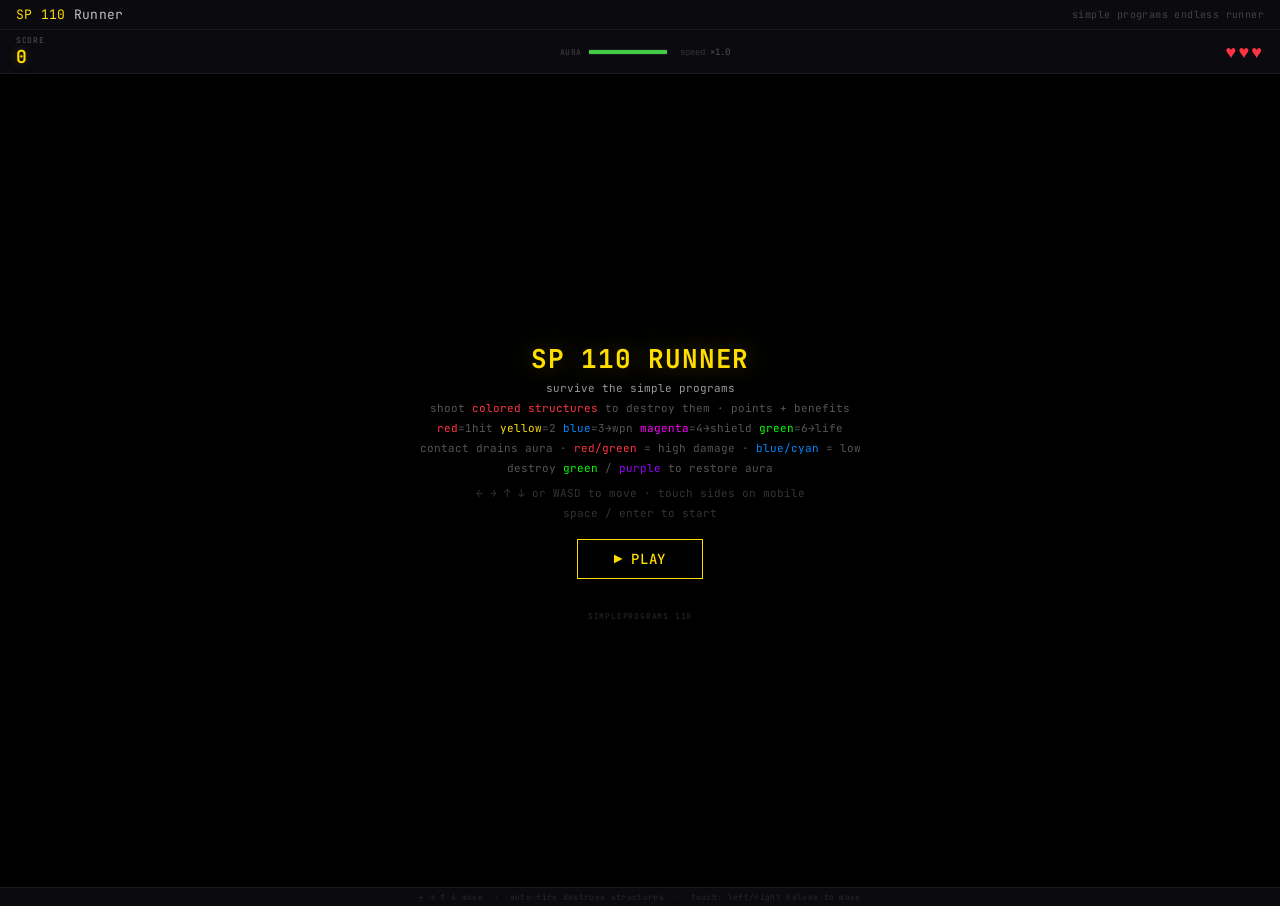
==== SG_v8.html @ 90c5df20 "added game file" ====
<!DOCTYPE html>
<html lang="en">
<head>
<meta charset="UTF-8">
<meta name="viewport" content="width=device-width, initial-scale=1.0, user-scalable=no">
<title>SP 110 Runner</title>
<style>
  @import url('https://fonts.googleapis.com/css2?family=JetBrains+Mono:wght@300;400;500;700&display=swap');
  *{margin:0;padding:0;box-sizing:border-box;-webkit-tap-highlight-color:transparent}
  body{
    background:#000;color:#c0c0c8;
    font-family:'JetBrains Mono',monospace;
    height:100vh;display:flex;flex-direction:column;
    overflow:hidden;user-select:none;touch-action:none;
  }
  .top-bar{
    display:flex;align-items:center;justify-content:space-between;
    padding:6px 16px;border-bottom:1px solid #1a1a22;
    flex-shrink:0;background:#0a0a0f;z-index:20;
  }
  .top-bar h1{font-size:13px;font-weight:400;letter-spacing:0.02em}
  .top-bar h1 em{color:#ffdd00;font-style:normal}
  .top-bar .sub{font-size:10px;color:#444;letter-spacing:0.04em}
  .hud-bar{
    display:flex;align-items:center;justify-content:space-between;
    padding:5px 16px;border-bottom:1px solid #1a1a22;
    flex-shrink:0;background:#0a0a0f;z-index:20;
  }
  .hud-left,.hud-right{display:flex;align-items:center;gap:10px}
  .hud-center{display:flex;align-items:center;gap:12px}
  .score-display{
    font-size:18px;font-weight:700;color:#ffdd00;
    text-shadow:0 0 12px rgba(255,221,0,0.25);min-width:60px;
  }
  .score-label{font-size:8px;color:#555;letter-spacing:0.08em;text-transform:uppercase}
  .lives-display{font-size:18px;color:#ff3344;letter-spacing:2px}
  .shield-group{display:flex;align-items:center;gap:6px}
  .shield-label{font-size:8px;color:#444;letter-spacing:0.06em;text-transform:uppercase}
  .shield-track{width:60px;height:6px;background:#111;border:1px solid #1a1a22;border-radius:1px;overflow:hidden}
  .shield-fill{height:100%;background:#00aaaa;transition:width 0.1s;border-radius:1px}
  .hp-group{display:flex;align-items:center;gap:6px}
  .hp-label{font-size:8px;color:#444;letter-spacing:0.06em;text-transform:uppercase}
  .hp-track{width:80px;height:6px;background:#111;border:1px solid #1a1a22;border-radius:1px;overflow:hidden}
  .hp-fill{height:100%;background:#44cc44;transition:width 0.05s;border-radius:1px}
  .stat{font-size:9px;color:#333}
  .stat em{color:#555;font-style:normal}
  .arena{flex:1;display:flex;align-items:center;justify-content:center;position:relative;background:#000}
  canvas{image-rendering:pixelated;display:block}
  .controls-hint{
    font-size:8px;color:#2a2a2a;text-align:center;
    padding:4px;border-top:1px solid #1a1a22;flex-shrink:0;
    background:#0a0a0f;letter-spacing:0.04em;
  }
  .overlay{
    position:absolute;inset:0;
    display:flex;flex-direction:column;align-items:center;justify-content:center;
    background:rgba(0,0,0,0.92);z-index:30;gap:4px;
  }
  .overlay.hidden{display:none}
  .overlay h1{font-size:26px;font-weight:700;letter-spacing:0.03em;text-shadow:0 0 24px rgba(255,221,0,0.3)}
  .overlay p{font-size:11px;color:#555;text-align:center;margin:1px 0}
  .overlay .bright{color:#999}
  .overlay .hl{color:#ffdd00}
  .overlay .rd{color:#ff3344}
  .overlay .mg{color:#ff00ff}
  .overlay .cy{color:#00cccc}
  .overlay .bl{color:#0088ff}
  .overlay .dim{color:#333}
  .overlay button{
    margin-top:14px;background:none;border:1px solid #ffdd00;color:#ffdd00;
    font-family:inherit;font-size:14px;font-weight:500;
    padding:10px 36px;cursor:pointer;letter-spacing:0.04em;transition:all 0.15s;
  }
  .overlay button:hover{background:#ffdd00;color:#000}
  .overlay .hs{font-size:9px;color:#333;margin-top:8px}
  .overlay .rule-tag{font-size:8px;color:#2a2a2a;margin-top:16px;letter-spacing:0.1em;text-transform:uppercase}
</style>
</head>
<body>

<div class="top-bar">
  <h1><em>SP 110</em> Runner</h1>
  <div class="sub">simple programs endless runner</div>
</div>

<div class="hud-bar">
  <div class="hud-left">
    <div>
      <div class="score-label">score</div>
      <div class="score-display" id="scoreDisp">0</div>
    </div>
  </div>
  <div class="hud-center">
    <div class="hp-group">
      <div class="hp-label">aura</div>
      <div class="hp-track"><div class="hp-fill" id="auraFill"></div></div>
    </div>
    <div class="stat">speed <em id="speedDisp">×1.0</em></div>
    <div class="stat" id="comboDisp" style="color:#333"></div>
  </div>
  <div class="hud-right">
    <div class="lives-display" id="livesDisp">♥♥♥</div>
  </div>
</div>

<div class="arena" id="arenaWrap">
  <canvas id="c"></canvas>
  <div class="overlay" id="overlay">
    <h1 id="olTitle" style="color:#ffdd00">SP 110 RUNNER</h1>
    <p class="bright" id="olSub">survive the simple programs</p>
    <p>shoot <span class="rd">colored structures</span> to destroy them · points + benefits</p>
    <p><span class="rd">red</span>=1hit <span class="hl">yellow</span>=2 <span class="bl">blue</span>=3→wpn <span class="mg">magenta</span>=4→shield <span style="color:#00ff00">green</span>=6→life</p>
    <p>contact drains aura · <span class="rd">red/green</span> = high damage · <span class="bl">blue/cyan</span> = low</p>
    <p>destroy <span style="color:#00ff00">green</span> / <span style="color:#9900ff">purple</span> to restore aura</p>
    <p class="dim" style="margin-top:6px">← → ↑ ↓ or WASD to move · touch sides on mobile</p>
    <p class="dim">space / enter to start</p>
    <button id="btn">▶ PLAY</button>
    <div class="hs" id="hsDisp"></div>
    <div class="rule-tag">SimplePrograms 110</div>
  </div>
</div>

<div class="controls-hint">
  ← → ↑ ↓ move &nbsp;·&nbsp; auto-fire destroys structures &nbsp;·&nbsp; touch: left/right halves to move
</div>

<script>
const canvas=document.getElementById("c");
const ctx=canvas.getContext("2d");
const CELL=6;

let W,H;
function resize(){
  const wrap=document.getElementById('arenaWrap');
  W=canvas.width=wrap.clientWidth;
  H=canvas.height=wrap.clientHeight;
}
resize();
window.addEventListener("resize",resize);

// =====================================================
// COLOR PATTERNS
// =====================================================
const COLOR_PATTERNS=[
  {length:11,color:'lightgray',hex:'#D3D3D3'},
  {length:10,color:'darkgreen',hex:'#023d33'},
  {length:9, color:'green',    hex:'#00FF00'},
  {length:8, color:'yellow',   hex:'#ffff00'},
  {length:7, color:'purple',   hex:'#9900ff'},
  {length:6, color:'cyan',     hex:'#00ffff'},
  {length:5, color:'magenta',  hex:'#ff00ff'},
  {length:4, color:'blue',     hex:'#0066ff'},
  {length:3, color:'darkgrey', hex:'#404040'},
  {length:2, color:'silver',    hex:'#ffffff'},
  {length:1, color:'red',      hex:'#ff0000'},
];
COLOR_PATTERNS.sort((a,b)=>b.length-a.length);

const HEX_MAP={black:'#000000',white:'#000000',darkgrey:'#404040'};
COLOR_PATTERNS.forEach(p=>HEX_MAP[p.color]=p.hex);
function displayHex(c){return HEX_MAP[c]||'#000000';}

const GLOW={
  yellow:'rgba(255,255,0,',red:'rgba(255,0,0,',magenta:'rgba(255,0,255,',
  cyan:'rgba(0,255,255,',green:'rgba(0,255,0,',blue:'rgba(0,102,255,',
  purple:'rgba(153,0,255,',silver:'rgba(255,255,255,',white:'rgba(255,255,255,',
};

// =====================================================
// RULE 110
// =====================================================
const RULE=[0,1,1,1,0,1,1,0];
function r110(L,M,R){return RULE[(L<<2)|(M<<1)|R];}
function evolve(prev){
  const n=prev.length,next=new Uint8Array(n);
  for(let i=0;i<n;i++) next[i]=r110(prev[(i-1+n)%n],prev[i],prev[(i+1)%n]);
  return next;
}

function computeColors(nextState,prevState,prevColors,N){
  const nc=new Array(N);
  for(let i=0;i<N;i++) nc[i]=nextState[i]?'black':'white';
  if(prevColors){
    for(let i=0;i<N;i++){
      if(nextState[i]===0&&prevColors[i]!=='black'&&prevColors[i]!=='white')
        nc[i]=prevColors[i];
    }
  }
  for(const pat of COLOR_PATTERNS){
    const len=pat.length;
    for(let i=0;i<N;i++){
      if(nextState[(i-1+N)%N]===1&&nextState[(i+len)%N]===1){
        let ok=true;
        for(let j=0;j<len;j++){
          if(nextState[(i+j)%N]!==0){ok=false;break;}
          if(prevState&&prevState[(i+j)%N]!==1){ok=false;break;}
        }
        if(ok) for(let j=0;j<len;j++) nc[(i+j)%N]=pat.color;
      }
    }
  }
  return nc;
}

const ETHER=[0,0,0,1,0,0,1,1,0,1,1,1,1,1];

// =====================================================
// TUNABLE: HITS TO DESTROY & POINTS
// =====================================================
const HITS_TO_DESTROY={
  red:1, silver:2, yellow:20, blue:4, cyan:12,
  magenta:8, lightgray:4, purple:5, green:6, darkgreen:7,
};
const SHOOT_PTS={
  red:1, silver:1, yellow:2, blue:3, cyan:3,
  magenta:5, purple:6, lightgray:8, green:8, darkgreen:12,
};

// =====================================================
// GAME STATE
// =====================================================
let COLS,ROWS;
let caState,caColors;
let rowBuffer=[];
let scrollY=0;
let scrollSpeed=0.8,baseSpeed=0.8;
let generation=0;
let perturbChance=0,perturbTimer=0;

let ship={x:0};
let shipRow;
let score=0,lives=3;
let gameActive=false;
let hitFlash=0,iframes=0;
let highScore=0;
try{highScore=parseInt(localStorage.getItem('sp110hs')||'0');}catch(e){}
let fx=[],trails=[],screenShake=0;
let bullets=[],shootTimer=0;

let combo=0,comboTimer=0;
const COMBO_WINDOW=60;
let popups=[];

let weaponTier=0,weaponTimer=0,weaponXP=0;
const WEAPON_XP_DUAL=3;
const WEAPON_XP_TRIPLE=7;
const WEAPON_DURATION=600;
const SHOOT_RATE=14;
const BULLET_SPEED=6;

let shipVx=0,shipVy=0;
const ACCEL=0.1,FRICTION=0.85,MAX_SPEED=1.8;

// =====================================================
// AURA SYSTEM — unified shield/HP as always-on energy field
// Contact with hazards drains aura. Aura = 0 → lose life → refill.
// Only green/purple structure kills restore aura.
// =====================================================
let aura=100;
const AURA_MAX=100;

// Aura healed when DESTROYING a structure of this color (tunable!)
const COLOR_HEAL={
  green:   25,    // big heal — 6 hits to destroy
  purple:  20,    // good heal — 5 hits to destroy
};

// Per-color damage per frame per touching cell (tunable!)
const COLOR_DAMAGE={
  red:      1.8,    // spike — high damage
  silver:   0.3,    // very low — common small structure
  yellow:   0.8,    // steady medium
  blue:     0.4,    // low persistent
  cyan:     0.3,    // low (dangerous in groups)
  magenta:  0.6,    // moderate (risk-reward)
  green:    2.5,    // very high density damage
  purple:   0.7,    // moderate
  lightgray:0.5,    // moderate
  darkgreen:3.0,    // almost lethal zone
};

// =====================================================
// STRUCTURE ID SYSTEM
// Each row stores struct[] — an Int32Array of structure IDs.
// IDs propagate top-down during advanceCA for same-color
// vertically/horizontally connected cells.
// =====================================================
let nextStructId=1;
let structHP=new Map(); // structId → {hp, maxHp, color}

// =====================================================
// INIT
// =====================================================
function initGame(){
  const raw=Math.floor(W/CELL);
  COLS=raw-(raw%14);
  ROWS=Math.floor(H/CELL);
  shipRow=ROWS-5;

  caState=new Uint8Array(COLS);
  for(let i=0;i<COLS;i++) caState[i]=ETHER[i%14];
  caColors=new Array(COLS);
  for(let i=0;i<COLS;i++) caColors[i]=caState[i]?'black':'white';

  rowBuffer=[];
  nextStructId=1;
  structHP.clear();

  for(let r=0;r<ROWS+60;r++) advanceCA();

  scrollY=0;scrollSpeed=0.8;baseSpeed=0.8;
  generation=0;
  perturbChance=0.015;perturbTimer=0;
  ship.x=Math.floor(COLS/2);
  shipVx=0;shipVy=0;
  score=0;lives=3;
  aura=AURA_MAX;
  hitFlash=0;iframes=0;fx=[];trails=[];screenShake=0;
  bullets=[];shootTimer=0;
  combo=0;comboTimer=0;popups=[];
  weaponTier=0;weaponTimer=0;weaponXP=0;
  updateUI();
}

// =====================================================
// ADVANCE CA + ASSIGN STRUCTURE IDs
// =====================================================
function advanceCA(){
  let ns=evolve(caState);

  if(Math.random()<perturbChance){
    const pos=Math.floor(Math.random()*COLS);
    const sz=1+Math.floor(Math.random()*3);
    for(let i=0;i<sz;i++) ns[(pos+i)%COLS]^=1;
  }

  const nc=computeColors(ns,caState,caColors,COLS);

  // Create row with struct ID array
  const structArr=new Int32Array(COLS);
  const row={colors:nc.slice(),struct:structArr};
  rowBuffer.push(row);

  // Assign structure IDs by propagation
  const prev=rowBuffer.length>=2?rowBuffer[rowBuffer.length-2]:null;
  for(let c=0;c<COLS;c++){
    const col=nc[c];
    // Skip ether/background cells
    if(col==='black'||col==='white'||col==='darkgrey') continue;

    // Try to inherit ID from parent row (same color, vertical+diagonal neighbors)
    if(prev){
      let parentId=0;
      for(let dc=-1;dc<=1;dc++){
        const pc=(c+dc+COLS)%COLS;
        if(prev.struct[pc]>0&&prev.colors[pc]===col){
          parentId=prev.struct[pc];
          break;
        }
      }
      if(parentId>0){ structArr[c]=parentId; continue; }
    }

    // Try horizontal neighbor in current row (already assigned, left to right)
    if(c>0&&structArr[c-1]>0&&nc[c-1]===col){
      structArr[c]=structArr[c-1];
      continue;
    }

    // New structure — assign fresh ID
    structArr[c]=nextStructId++;
  }

  if(rowBuffer.length>ROWS+200) rowBuffer.shift();
  caState=ns;
  caColors=nc;
  generation++;
}

// =====================================================
// DESTROY STRUCTURE BY ID — wipes all cells with that ID
// =====================================================
function destroyStructure(structId,structColor){
  let cx=0,cy=0,count=0;

  for(let i=0;i<rowBuffer.length;i++){
    const row=rowBuffer[i];
    const screenRow=rowBuffer.length-1-i;
    for(let c=0;c<COLS;c++){
      if(row.struct[c]===structId){
        row.colors[c]='darkgrey';
        row.struct[c]=0;
        const px=c*CELL+CELL/2;
        const py=screenRow*CELL+CELL/2;
        cx+=px;cy+=py;count++;
        if(Math.random()<0.4) spawnFX(px,py,structColor,2);
      }
    }
  }

  if(count===0) return{cx:0,cy:0,count:0};
  cx/=count;cy/=count;
  spawnFX(cx,cy,structColor,12);
  return{cx,cy,count};
}

// =====================================================
// SHOOTING
// =====================================================
function fireWeapon(){
  const sx=ship.x*CELL+CELL*0.5;
  const sy=Math.floor(shipRow)*CELL-CELL;
  if(weaponTier===0){
    bullets.push({x:sx,y:sy,vx:0,life:122});
  }else if(weaponTier===1){
    bullets.push({x:sx-CELL*0.8,y:sy,vx:-0.3,life:122});
    bullets.push({x:sx+CELL*0.8,y:sy,vx:0.3,life:122});
  }else{
    bullets.push({x:sx,y:sy,vx:0,life:124});
    bullets.push({x:sx-CELL,y:sy+CELL*0.3,vx:-0.5,life:120});
    bullets.push({x:sx+CELL,y:sy+CELL*0.3,vx:0.5,life:120});
  }
}

function spawnFX(x,y,colorName,n){
  const hex=displayHex(colorName);
  for(let i=0;i<n;i++){
    fx.push({x,y,vx:(Math.random()-0.5)*4,vy:(Math.random()-0.5)*4-0.5,
      life:14+Math.random()*14,hex,colorName,size:2+Math.random()*3});
  }
}

// =====================================================
// UPDATE
// =====================================================
function update(){
  if(!gameActive) return;

  shootTimer++;
  const rate=weaponTier>=2?SHOOT_RATE-3:SHOOT_RATE;
  if(shootTimer>=rate){shootTimer=0;fireWeapon();}

  scrollY+=scrollSpeed;
  while(scrollY>=CELL){scrollY-=CELL;advanceCA();score+=1;}

  for(const b of bullets){b.y-=BULLET_SPEED;b.x+=(b.vx||0);b.life--;}

  // =====================================================
  // BULLET → STRUCTURE COLLISION
  // =====================================================
  for(const b of bullets){
    if(b.dead) continue;
    const baseCol=Math.floor(b.x/CELL);
    const screenRow=Math.floor(b.y/CELL);
    const bi=rowBuffer.length-1-screenRow;
    if(bi<0||bi>=rowBuffer.length) continue;

    for(let offset=-1;offset<=1;offset++){
      const col=baseCol+offset;
      if(col<0||col>=COLS) continue;
      const cellColor=rowBuffer[bi].colors[col];

      if(cellColor==='black'||cellColor==='white'||cellColor==='darkgrey') continue;
      const maxHP=HITS_TO_DESTROY[cellColor];
      if(!maxHP) continue;

      const structId=rowBuffer[bi].struct[col];
      if(!structId) continue;

      // Init HP on first hit
      if(!structHP.has(structId)){
        structHP.set(structId,{hp:maxHP,maxHp:maxHP,color:cellColor});
      }

      const struct=structHP.get(structId);
      struct.hp--;

      // Hit spark
      spawnFX(col*CELL+CELL/2,screenRow*CELL+CELL/2,cellColor,3);

      if(struct.hp<=0){
        // DESTROY entire structure
        const{cx,cy,count}=destroyStructure(structId,cellColor);
        structHP.delete(structId);

        if(count>0){
          const basePts=(SHOOT_PTS[cellColor]||1);
          // Flat points per structure (not × cell count)
          combo++;comboTimer=COMBO_WINDOW;
          const mult=Math.min(combo,5);
          const totalPts=basePts*mult;
          score+=totalPts;

          const txt=mult>1?`+${totalPts} ×${mult}`:`+${basePts}`;
          popups.push({x:cx,y:cy,text:txt,life:45,
            color:mult>=4?'#ff8800':mult>=3?'#ffdd00':'#ffff00'});

          // === COLOR-SPECIFIC BENEFITS ===
          if(cellColor==='magenta'){
            const healAmt=15+count*2;
            aura=Math.min(AURA_MAX,aura+healAmt);
            popups.push({x:cx,y:cy-14,text:'AURA +'+healAmt,life:40,color:'#ff00ff'});
          }
          else if(cellColor==='blue'){
            const xpGain=Math.ceil(count/2);
            weaponXP+=xpGain;
            weaponTimer=WEAPON_DURATION;
            const oldTier=weaponTier;
            if(weaponXP>=WEAPON_XP_TRIPLE) weaponTier=2;
            else if(weaponXP>=WEAPON_XP_DUAL) weaponTier=1;
            if(weaponTier>oldTier){
              popups.push({x:cx,y:cy-14,text:['','DUAL SHOT','TRIPLE SHOT'][weaponTier],life:50,color:'#0088ff'});
            }else{
              const target=weaponTier===0?WEAPON_XP_DUAL:WEAPON_XP_TRIPLE;
              popups.push({x:cx,y:cy-14,text:`WPN ${weaponXP}/${target}`,life:30,color:'#0066ff'});
            }
          }
          else if(cellColor==='cyan'){
            score += 2; // small bonus instead
            popups.push({x:cx,y:cy-14,text:'FLOW BONUS',life:40,color:'#00ffff'});
          }
          else if(cellColor==='green'){
            if(lives<3){lives++;popups.push({x:cx,y:cy-14,text:'+1 LIFE',life:50,color:'#00ff00'});}
            else{score+=20;popups.push({x:cx,y:cy-14,text:'+20 BONUS',life:40,color:'#00ff00'});}
          }
          else if(cellColor==='purple'){
            aura=AURA_MAX;
            popups.push({x:cx,y:cy-14,text:'AURA MAX',life:45,color:'#9900ff'});
          }

          // Aura heal from destroying this color
          const healAmt=COLOR_HEAL[cellColor]||0;
          if(healAmt>0 && aura<AURA_MAX){
            const oldAura=aura;
            aura=Math.min(AURA_MAX,aura+healAmt);
            const gained=Math.round(aura-oldAura);
            if(gained>0){
              popups.push({x:cx,y:cy-28,text:`AURA +${gained}`,life:35,color:'#00dddd'});
            }
          }
        }
      }else{
        popups.push({x:col*CELL+CELL/2,y:screenRow*CELL+CELL/2-6,
          text:`${struct.hp}`,life:18,color:'#888888'});
      }

      b.dead=true;
      break;
    }
  }
  bullets=bullets.filter(b=>!b.dead&&b.life>0);

  // Difficulty ramp
  perturbTimer++;
  if(perturbTimer%600===0){
    baseSpeed=Math.min(2.2,baseSpeed+0.04);
    scrollSpeed=baseSpeed;
    perturbChance=Math.min(0.045,perturbChance+0.0015);
  }

  if(hitFlash>0) hitFlash--;
  if(iframes>0) iframes--;
  if(screenShake>0) screenShake--;

  // Weapon timer
  if(weaponTimer>0){
    weaponTimer--;
    if(weaponTimer<=0){
      if(weaponTier>0){
        weaponTier--;
        weaponXP=weaponTier===1?WEAPON_XP_DUAL:0;
        weaponTimer=weaponTier>0?WEAPON_DURATION:0;
      }
    }
  }

  if(comboTimer>0){comboTimer--;if(comboTimer<=0) combo=0;}

  // Engine trail
  const shipRowI=Math.floor(shipRow);
  if(Math.random()<0.7){
    trails.push({
      x:ship.x*CELL+CELL*0.5+(Math.random()-0.5)*CELL,
      y:shipRowI*CELL+CELL*2.5,
      vy:0.4+Math.random()*0.6,life:10+Math.random()*10,
      size:2+Math.random()*2,
    });
  }

  // =====================================================
  // SHIP COLLISION — exposure-based aura drain
  // Damage = sum of per-color damage for all touching cells
  // Aura = 0 → lose life → refill aura to max
  // =====================================================
  const sc=Math.floor(ship.x);
  let frameDamage=0;
  let contactCells=0;

  for(let dr=-1;dr<=2;dr++){
    for(let dc=-1;dc<=1;dc++){
      const screenR=shipRowI+dr;
      const c=sc+dc;
      const bi=rowBuffer.length-1-screenR;
      if(bi<0||bi>=rowBuffer.length||c<0||c>=COLS) continue;
      const col=rowBuffer[bi].colors[c];

      if(col==='black'||col==='white'||col==='darkgrey') continue;

      const dmg=COLOR_DAMAGE[col]||0.5;
      frameDamage+=dmg;
      contactCells++;
    }
  }

  if(contactCells>0 && iframes<=0){
    aura-=frameDamage;

    // Visual feedback proportional to damage
    if(frameDamage>1.5) hitFlash=Math.max(hitFlash,8);
    if(frameDamage>3) screenShake=Math.max(screenShake,4);

    // Damage sparks from aura
    if(Math.random()<Math.min(0.25,0.04*contactCells)){
      spawnFX(ship.x*CELL+(Math.random()-0.5)*CELL*3,
              shipRowI*CELL+(Math.random()-0.5)*CELL*3,'cyan',1);
    }

    // Aura depleted — lose a life
    if(aura<=0){
      lives--;
      aura=AURA_MAX; // refill to 100%
      hitFlash=25;iframes=90;screenShake=16;
      combo=0;comboTimer=0;

      if(weaponTier>0){weaponTier--;weaponXP=weaponTier===1?WEAPON_XP_DUAL:0;}
      else{weaponXP=0;}

      spawnFX(ship.x*CELL,shipRowI*CELL,'red',20);
      popups.push({x:ship.x*CELL,y:shipRowI*CELL,text:'AURA BREAK!',life:40,color:'#ff3344'});

      if(lives<=0){endGame();return;}
    }
  }

  for(const p of fx){p.x+=p.vx;p.y+=p.vy;p.vy+=0.03;p.life--;}
  fx=fx.filter(p=>p.life>0);
  for(const t of trails){t.y+=t.vy;t.life--;}
  trails=trails.filter(t=>t.life>0);
  for(const p of popups){p.y-=0.8;p.life--;}
  popups=popups.filter(p=>p.life>0);

  // Periodic cleanup of stale structHP entries
  if(generation%300===0){
    const activeIds=new Set();
    const start=Math.max(0,rowBuffer.length-ROWS-10);
    for(let i=start;i<rowBuffer.length;i++){
      const row=rowBuffer[i];
      for(let c=0;c<COLS;c++) if(row.struct[c]>0) activeIds.add(row.struct[c]);
    }
    for(const[id]of structHP){
      if(!activeIds.has(id)) structHP.delete(id);
    }
  }

  updateUI();
}

function endGame(){
  gameActive=false;
  const finalScore=score;
  if(finalScore>highScore){highScore=finalScore;try{localStorage.setItem('sp110hs',highScore);}catch(e){}}
  initGame();
  score=finalScore;
  gameActive=false;
  showOverlay(true);
}

// =====================================================
// DRAW
// =====================================================
function draw(){
  let shX=0,shY=0;
  if(screenShake>0){shX=(Math.random()-0.5)*screenShake*0.5;shY=(Math.random()-0.5)*screenShake*0.5;}

  ctx.save();
  ctx.translate(shX,shY);
  ctx.fillStyle='#000';
  ctx.fillRect(-2,-2,W+4,H+4);

  for(let screenRow=0;screenRow<=ROWS;screenRow++){
    const bi=rowBuffer.length-1-screenRow;
    if(bi<0||bi>=rowBuffer.length) continue;
    const sy=screenRow*CELL+scrollY;
    if(sy<-CELL||sy>H) continue;
    const colors=rowBuffer[bi].colors;
    for(let c=0;c<COLS;c++){
      const col=colors[c];
      const hex=displayHex(col);
      if(hex==='#000000') continue;
      ctx.fillStyle=hex;
      ctx.fillRect(c*CELL,sy,CELL,CELL);
      if(GLOW[col]){
        ctx.fillStyle=GLOW[col]+'0.08)';
        ctx.fillRect(c*CELL-1,sy-1,CELL+2,CELL+2);
      }
    }
  }

  ctx.fillStyle='rgba(0,0,0,0.04)';
  for(let y=0;y<H;y+=2) ctx.fillRect(0,y,W,1);

  if(!gameActive){ctx.restore();return;}

  const shipRowI=Math.floor(shipRow);

  for(const t of trails){
    const a=Math.max(0,t.life/20);
    ctx.fillStyle=`rgba(255,${80+Math.random()*150|0},0,${a*0.5})`;
    ctx.fillRect(t.x-t.size/2,t.y,t.size,t.size);
  }

  const sx=ship.x*CELL;
  const sy=shipRowI*CELL;

  // Aura glow — always visible, intensity reflects charge
  {
    const auraFrac=Math.max(0,aura/AURA_MAX);
    if(auraFrac<=0) return;

    const now=Date.now()*0.003;
    const pulse=0.15+Math.sin(now)*0.05;
    const w=2 + auraFrac*4;

    const r=auraFrac>0.6?0:auraFrac>0.3?200:255;
    const g=auraFrac>0.6?220:auraFrac>0.3?180:60;
    const b=auraFrac>0.6?220:auraFrac>0.3?50:50;

    ctx.lineWidth=w;
    ctx.strokeStyle=`rgba(${r},${g},${b},${0.25+pulse})`;

    ctx.beginPath();

    // enlarged triangle around ship
    ctx.moveTo(sx+CELL*0.5, sy-CELL*2.2);
    ctx.lineTo(sx-CELL*2.4, sy+CELL*3.2);
    ctx.lineTo(sx+CELL*3.2, sy+CELL*3.2);
    ctx.closePath();

    ctx.stroke();

    // inner shimmer lines
    ctx.lineWidth=1;
    ctx.strokeStyle=`rgba(${r},${g},${b},${0.35+pulse})`;

    ctx.beginPath();
    ctx.moveTo(sx+CELL*0.5, sy-CELL*1.6);
    ctx.lineTo(sx-CELL*1.7, sy+CELL*2.4);
    ctx.lineTo(sx+CELL*2.4, sy+CELL*2.4);
    ctx.closePath();

    ctx.stroke();

    // low aura instability flicker
    if(auraFrac<0.25 && Math.floor(Date.now()/120)%2===0){
      ctx.strokeStyle='rgba(255,60,60,0.4)';
      ctx.lineWidth=2;
      ctx.stroke();
    }
  }

  if(iframes>0&&Math.floor(iframes/4)%2===0){
    drawPopups();drawFX();ctx.restore();return;
  }

  for(const b of bullets){
    ctx.fillStyle='rgba(255,50,50,0.15)';
    ctx.fillRect(b.x-2,b.y,4,CELL*2);
    ctx.fillStyle='#ff2222';
    ctx.fillRect(b.x-2,b.y-3,4,6);
    ctx.fillStyle='#ff8888';
    ctx.fillRect(b.x-1,b.y-4,2,3);
  }

  ctx.fillStyle='rgba(255,255,255,0.04)';
  ctx.beginPath();
  ctx.moveTo(sx+CELL*0.5,sy-CELL*3);
  ctx.lineTo(sx-CELL*3,sy+CELL*3.5);
  ctx.lineTo(sx+CELL*4,sy+CELL*3.5);
  ctx.closePath();ctx.fill();

  ctx.fillStyle=hitFlash>0?'#ff4444':'#ffffff';
  ctx.beginPath();
  ctx.moveTo(sx+CELL*0.5,sy-CELL*1.5);
  ctx.lineTo(sx-CELL*1.5,sy+CELL*2.5);
  ctx.lineTo(sx+CELL*2.5,sy+CELL*2.5);
  ctx.closePath();ctx.fill();

  const cockpitColors=['#ffdd00','#0088ff','#00ddff'];
  ctx.fillStyle=cockpitColors[weaponTier];
  ctx.fillRect(sx-CELL*0.1,sy+CELL*0.1,CELL*1.2,CELL*0.8);

  if(weaponTier>=1){
    ctx.fillStyle='#0066ff';
    ctx.fillRect(sx-CELL*1.2,sy+CELL*1.5,3,3);
    ctx.fillRect(sx+CELL*1.8,sy+CELL*1.5,3,3);
  }
  if(weaponTier>=2){
    ctx.fillStyle='#00ccff';
    ctx.fillRect(sx-CELL*0.8,sy+CELL*0.8,2,2);
    ctx.fillRect(sx+CELL*1.4,sy+CELL*0.8,2,2);
  }

  const ef=0.4+Math.random()*0.4;
  ctx.fillStyle=`rgba(255,${80+Math.random()*175|0},0,${ef})`;
  ctx.fillRect(sx-CELL*0.5,sy+CELL*2.5,CELL*2,CELL*(0.8+Math.random()));

  // === AURA BAR BELOW SHIP ===
  {
    const barW=CELL*5;
    const barH=3;
    const barX=sx-CELL*1.8;
    const by=sy+CELL*3.5;
    const auraFrac=Math.max(0,aura/AURA_MAX);
    ctx.fillStyle='rgba(0,0,0,0.6)';
    ctx.fillRect(barX,by,barW,barH);
    const r=auraFrac>0.6?0:auraFrac>0.3?200:255;
    const g=auraFrac>0.6?220:auraFrac>0.3?180:50;
    const b2=auraFrac>0.6?220:auraFrac>0.3?50:50;
    ctx.fillStyle=`rgb(${r},${g},${b2})`;
    ctx.fillRect(barX,by,barW*auraFrac,barH);
    if(auraFrac<0.25&&Math.floor(Date.now()/200)%2===0){
      ctx.strokeStyle='#ff3344';ctx.lineWidth=1;
      ctx.strokeRect(barX-0.5,by-0.5,barW+1,barH+1);
    }
  }

  if(combo>=2){
    ctx.globalAlpha=Math.min(1,comboTimer/20);
    ctx.font='bold 10px JetBrains Mono,monospace';
    ctx.textAlign='center';
    ctx.fillStyle=combo>=4?'#ff4400':combo>=3?'#ff8800':'#ffdd00';
    ctx.fillText(`×${Math.min(combo,5)}`,sx+CELL*0.5,sy-CELL*3);
    ctx.globalAlpha=1;
  }

  drawFX();drawPopups();

  if(hitFlash>10){
    ctx.fillStyle=`rgba(255,20,20,${(hitFlash-10)/40})`;
    ctx.fillRect(-2,-2,W+4,H+4);
  }

  const vg=ctx.createRadialGradient(W/2,H/2,H*0.3,W/2,H/2,H*0.85);
  vg.addColorStop(0,'rgba(0,0,0,0)');
  vg.addColorStop(1,'rgba(0,0,0,0.3)');
  ctx.fillStyle=vg;
  ctx.fillRect(0,0,W,H);
  ctx.restore();
}

function drawFX(){
  for(const p of fx){
    const a=Math.max(0,p.life/28);
    ctx.globalAlpha=a;
    ctx.fillStyle=p.hex;
    ctx.fillRect(p.x-p.size/2,p.y-p.size/2,p.size,p.size);
    if(GLOW[p.colorName]){
      ctx.fillStyle=GLOW[p.colorName]+`${a*0.3})`;
      ctx.fillRect(p.x-p.size,p.y-p.size,p.size*2,p.size*2);
    }
  }
  ctx.globalAlpha=1;
}

function drawPopups(){
  ctx.textAlign='center';
  for(const p of popups){
    const a=Math.max(0,p.life/40);
    ctx.globalAlpha=a;
    ctx.font=`bold ${p.life>30?11:9}px JetBrains Mono,monospace`;
    ctx.fillStyle='rgba(0,0,0,0.6)';
    ctx.fillText(p.text,p.x+1,p.y+1);
    ctx.fillStyle=p.color;
    ctx.fillText(p.text,p.x,p.y);
  }
  ctx.globalAlpha=1;
}

// =====================================================
// UI
// =====================================================
function updateUI(){
  document.getElementById('scoreDisp').textContent=score;
  let h='';for(let i=0;i<3;i++)h+=i<lives?'♥':'♡';
  document.getElementById('livesDisp').textContent=h;
  // Aura bar in HUD
  const af=document.getElementById('auraFill');
  const auraPct=Math.max(0,aura/AURA_MAX*100);
  af.style.width=auraPct+'%';
  af.style.background=auraPct>60?'#00cccc':auraPct>30?'#ccaa22':'#cc3333';
  document.getElementById('speedDisp').textContent='×'+baseSpeed.toFixed(1);
  const cd=document.getElementById('comboDisp');
  if(combo>=2) cd.innerHTML=`combo <em style="color:${combo>=4?'#ff8800':'#ffdd00'}">×${Math.min(combo,5)}</em>`;
  else if(weaponTier>0||weaponXP>0){
    const target=weaponTier>=2?'MAX':weaponTier===1?`${weaponXP}/${WEAPON_XP_TRIPLE}`:`${weaponXP}/${WEAPON_XP_DUAL}`;
    cd.innerHTML=`wpn <em style="color:#0088ff">${['●','●●','●●●'][weaponTier]} ${target}</em>`;
  }
  else cd.textContent='';
}

function showOverlay(dead){
  const ol=document.getElementById('overlay');ol.classList.remove('hidden');
  const t=document.getElementById('olTitle'),s=document.getElementById('olSub');
  if(dead){
    t.textContent='GAME OVER';t.style.color='#ff3344';
    t.style.textShadow='0 0 24px rgba(255,51,68,0.4)';
    s.innerHTML=`<span class="hl" style="font-size:16px">score: ${score}</span>`;
    document.getElementById('btn').textContent='↻ PLAY AGAIN';
  }else{
    t.textContent='SP 110 RUNNER';t.style.color='#ffdd00';
    t.style.textShadow='0 0 24px rgba(255,221,0,0.3)';
    s.textContent='survive the simple programs';
    document.getElementById('btn').textContent='▶ PLAY';
  }
  document.getElementById('hsDisp').textContent=highScore>0?`high score: ${highScore}`:'';
}

// =====================================================
// INPUT
// =====================================================
const keys={};
document.addEventListener('keydown',e=>{keys[e.key]=true;
  if(['ArrowLeft','ArrowRight','ArrowUp','ArrowDown',' ','Shift'].includes(e.key))e.preventDefault();});
document.addEventListener('keyup',e=>{keys[e.key]=false;});

let tL=false,tR=false;
document.addEventListener('touchstart',e=>{e.preventDefault();
  for(const t of e.touches){
    if(t.clientX<W/2)tL=true;else tR=true;
  }
},{passive:false});
document.addEventListener('touchend',e=>{tL=false;tR=false;
  for(const t of e.touches){if(t.clientX<W/2)tL=true;else tR=true;}
});
document.addEventListener('touchmove',e=>e.preventDefault(),{passive:false});

function handleInput(){
  if(!gameActive) return;
  if(keys['ArrowLeft']||keys['a']||tL) shipVx-=ACCEL;
  if(keys['ArrowRight']||keys['d']||tR) shipVx+=ACCEL;
  if(keys['ArrowUp']||keys['w']) shipVy-=ACCEL;
  if(keys['ArrowDown']||keys['s']) shipVy+=ACCEL;

  shipVx=Math.max(-MAX_SPEED,Math.min(MAX_SPEED,shipVx));
  shipVy=Math.max(-MAX_SPEED,Math.min(MAX_SPEED,shipVy));
  shipVx*=FRICTION;
  shipVy*=FRICTION;

  ship.x+=shipVx;
  shipRow+=shipVy;

  ship.x=Math.max(2,Math.min(COLS-3,ship.x));
  shipRow=Math.max(ROWS*0.3,Math.min(ROWS-3,shipRow));
}

// =====================================================
// START + LOOP
// =====================================================
function startGame(){
  document.getElementById('overlay').classList.add('hidden');
  initGame();gameActive=true;
}

document.getElementById('btn').addEventListener('click',startGame);

document.addEventListener('keydown',e=>{
  if(!gameActive&&!document.getElementById('overlay').classList.contains('hidden')){
    if(e.key===' '||e.key==='Enter'){
      e.preventDefault();
      startGame();
    }
  }
});

function loop(){handleInput();update();draw();requestAnimationFrame(loop);}
showOverlay(false);
requestAnimationFrame(loop);
</script>
</body>
</html>
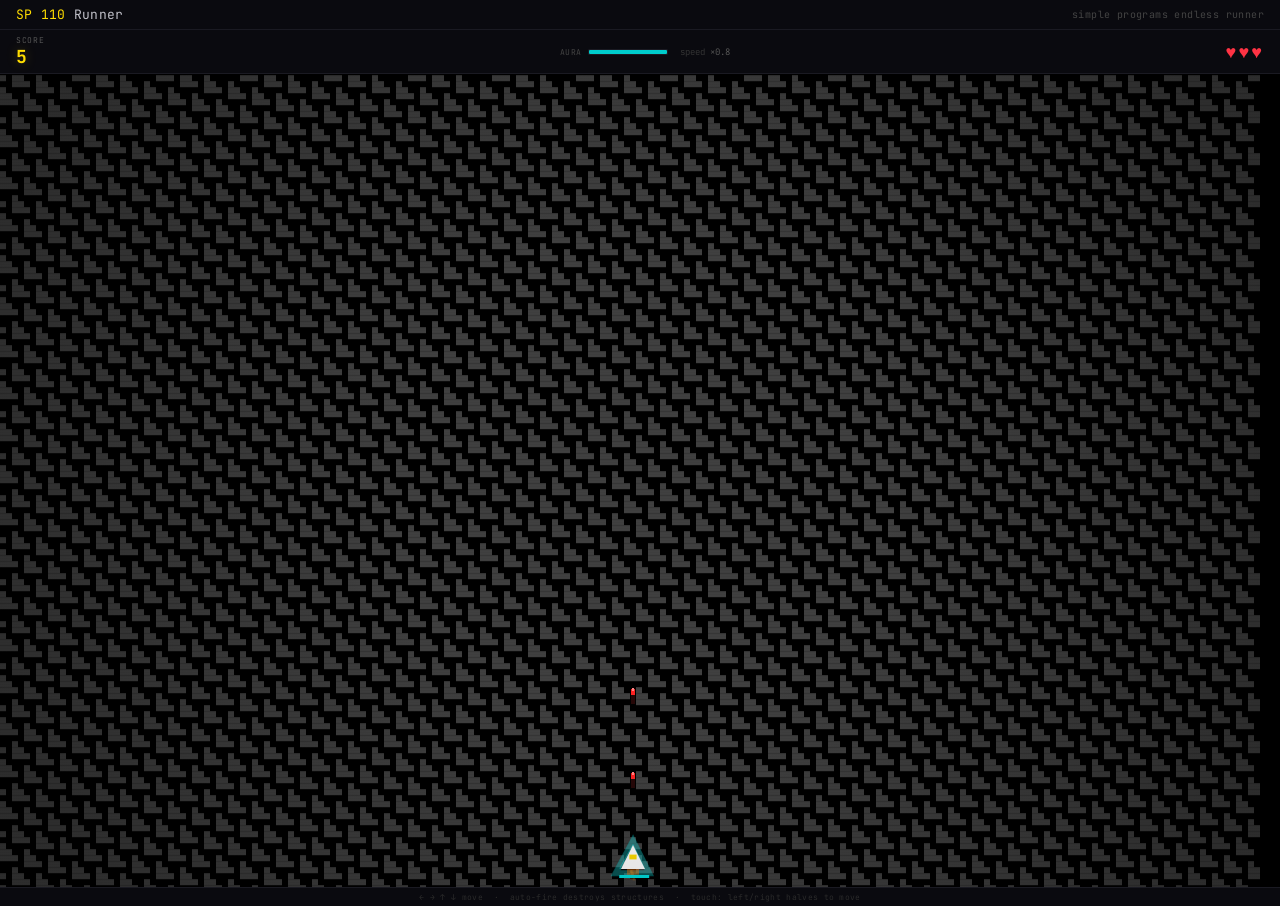
==== commit 60d600aa: "starting onload" ====
--- a/SG_v8.html
+++ b/SG_v8.html
@@ -76,7 +76,7 @@
   .overlay .rule-tag{font-size:8px;color:#2a2a2a;margin-top:16px;letter-spacing:0.1em;text-transform:uppercase}
 </style>
 </head>
-<body>
+<body onload="startGame()">
 
 <div class="top-bar">
   <h1><em>SP 110</em> Runner</h1>
@@ -967,9 +967,13 @@
 // START + LOOP
 // =====================================================
 function startGame(){
+  console.log('aaaa');
+  
   document.getElementById('overlay').classList.add('hidden');
   initGame();gameActive=true;
 }
+
+
 
 document.getElementById('btn').addEventListener('click',startGame);
 
